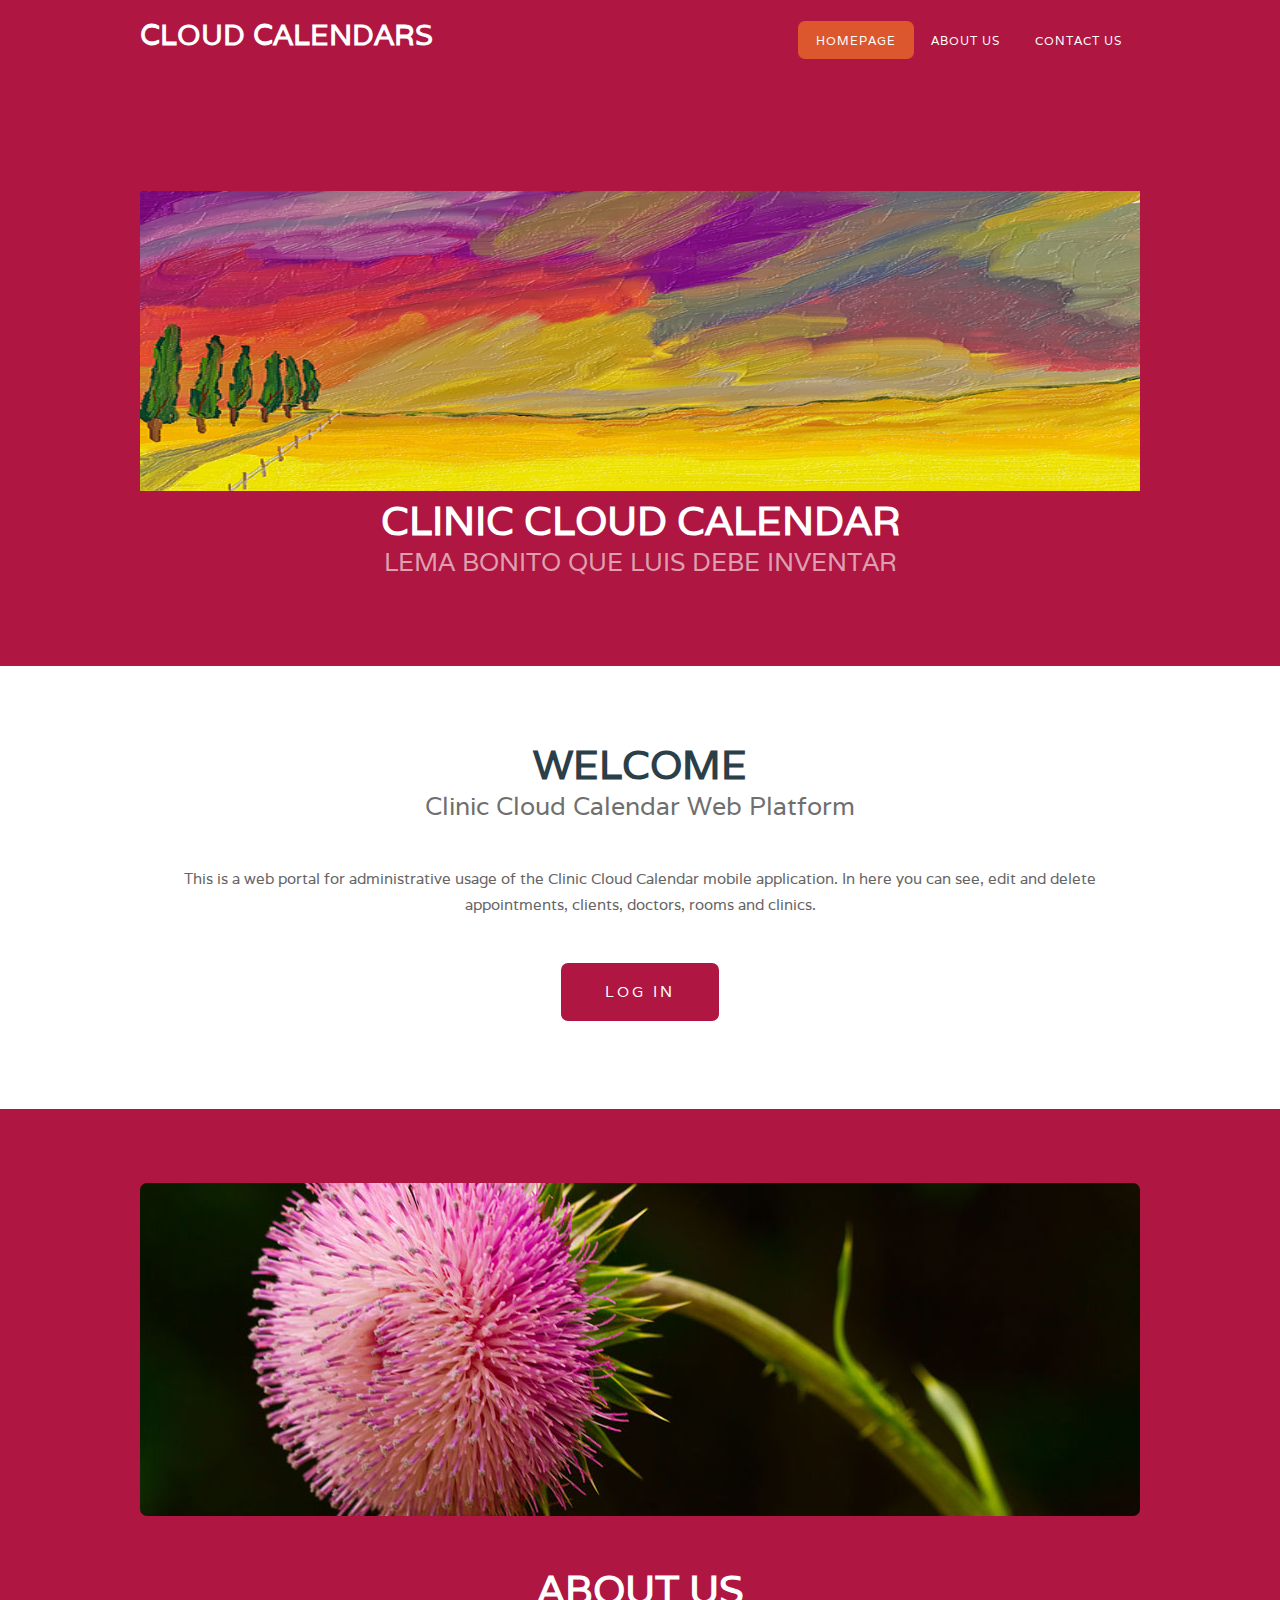
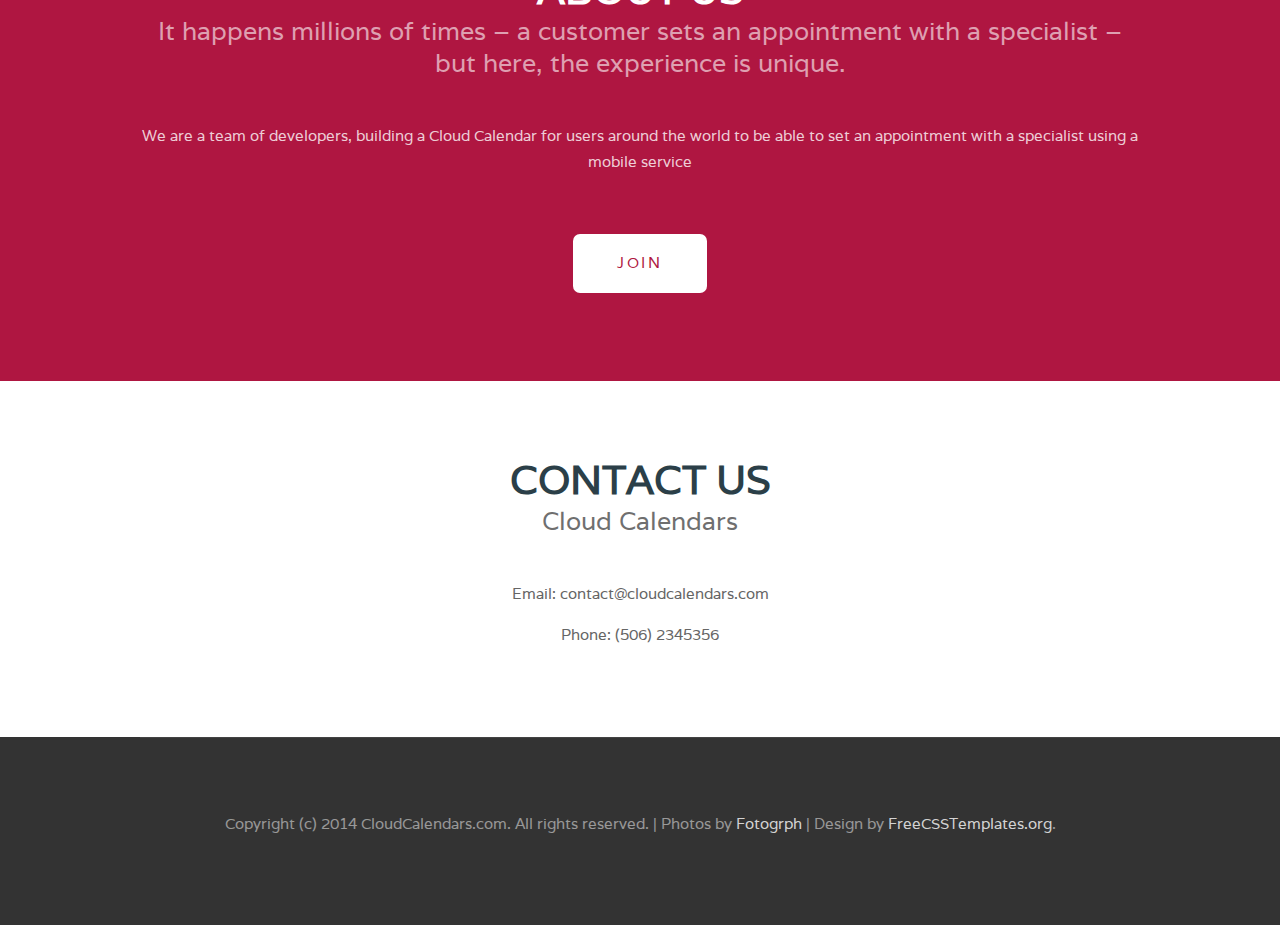
==== PagsWeb/AppCitas/index.html @ 5b523caa "web con login" ====
<!DOCTYPE html PUBLIC "-//W3C//DTD XHTML 1.0 Strict//EN" "http://www.w3.org/TR/xhtml1/DTD/xhtml1-strict.dtd">
<!--
Design by Free CSS Templates
http://www.freecsstemplates.org
Released for free under a Creative Commons Attribution 2.5 License

Name       : BarbedFlower 
Description: A two-column, fixed-width design with dark color scheme.
Version    : 1.0
Released   : 20140322

-->
<html xmlns="http://www.w3.org/1999/xhtml">
<head>
<meta http-equiv="Content-Type" content="text/html; charset=utf-8" />
<title>Cloud Calendars</title>
<meta name="keywords" content="" />
<meta name="description" content="" />
<link href="http://fonts.googleapis.com/css?family=Varela" rel="stylesheet" />
<link href="Style/default.css" rel="stylesheet" type="text/css" media="all" />
<link href="Style/fonts.css" rel="stylesheet" type="text/css" media="all" />

<!--[if IE 6]><link href="default_ie6.css" rel="stylesheet" type="text/css" /><![endif]-->

</head>
<body>
<div id="wrapper">
	<div id="header-wrapper">
	<div id="header" class="container">
		<div id="logo">
			<h1><a href="#">Cloud Calendars</a></h1>
		</div>
		<div id="menu">
			<ul>
				<li class="active"><a href="#" accesskey="1" title="">Homepage</a></li>
				<li><a href="#AU" accesskey="3" title="">About Us</a></li>
				<li><a href="#CU" accesskey="5" title="">Contact Us</a></li>
			</ul>
		</div>
	</div>
	</div>
	<div id="banner">
		<div class="container">                    
        <img src="Style/images/landscape.png" alt="" width="1000" height="300" />
			<div class="title">
				<h2>Clinic Cloud Calendar</h2>
				<span class="byline">Lema bonito que luis debe inventar</span> </div>
			
		</div>
	</div>
<div id="page" class="container">
    
<div class="title">
	    <h2>Welcome</h2>
	  <span class="byline">Clinic Cloud Calendar Web Platform</span> </div>
		<p> This is a web portal for administrative usage of the Clinic Cloud Calendar mobile application. In here you can see, edit and delete appointments, clients, doctors, rooms and clinics.</p>
		<ul class="actions">
			<li><a href="Login/login.php" class="button">Log In</a></li>
		</ul>
  </div>

  <div id="featured">
		<div id=AU class="container">
        <img src="Style/images/banner.jpg" alt="" width="1000" height="333" />
			<div class="title">
				<h2>About Us</h2>
				<span class="byline">It happens millions of times – a customer sets an appointment with a specialist – but here, the experience is unique.</span> </div>
			<p>We are a team of developers, building a <strong>Cloud Calendar</strong> for users around the world to be able to set an appointment with a specialist using a mobile service</p>
		</div>
		<ul class="actions">
			<li><a href="#" class="button">Join</a></li>
		</ul>
	</div>
    <div id="page">
		<div id =CU class="container">       
			<div class="title">
				<h2>Contact Us</h2>
				<span class="byline">Cloud Calendars</span> </div>
			<p><strong>Email</strong>: contact@cloudcalendars.com</p>
                        <p><strong>Phone</strong>: (506) 2345356</p>
		</div>
		
	</div>
        
</div>
<div id="copyright" class="container">
	<p>Copyright (c) 2014 CloudCalendars.com. All rights reserved. | Photos by <a href="http://fotogrph.com/">Fotogrph</a> | Design by <a href="http://www.freecsstemplates.org/" rel="nofollow">FreeCSSTemplates.org</a>.</p>
</div>
</body>
</html>
---- PagsWeb/AppCitas/Style/default.css ----
html, body
	{
		height: 100%;
	}
	
	body
	{
		margin: 0px;
		padding: 0px;
		background: #333333;
		font-family: 'Varela', sans-serif;
		font-size: 11pt;
		font-weight: 300;
		color: #656565;
	}
	
	
	h1, h2, h3
	{
		margin: 0;
		padding: 0;
		font-weight: 700;
		color: #2B3F48;
	}
	
	p, ol, ul
	{
		margin-top: 0;
	}
	
	ol, ul
	{
		padding: 0;
		list-style: none;
	}
	
	ul.actions
	{
		text-align: center;
	}
		
		ul.actions li
		{
		}
	
	p
	{
		line-height: 180%;
	}
	
	strong
	{
	}
	
	a
	{
		color: #0000FF;
	}
	
	a:hover
	{
		text-decoration: none;
	}
	
	.container
	{
		overflow: hidden;
		margin: 0em auto;
		width: 1000px;
	}
	
/*********************************************************************************/
/* Image Style                                                                   */
/*********************************************************************************/

	.image
	{
		display: inline-block;
	}
	
	.image img
	{
		display: block;
		width: 100%;
	}
	
	.image-full
	{
		display: block;
		width: 100%;
		margin: 0 0 2em 0;
	}
	
	.image-left
	{
		float: left;
		margin: 0 2em 2em 0;
	}
	
	.image-centered
	{
		display: block;
		margin: 0 0 2em 0;
	}
	
	.image-centered img
	{
		margin: 0 auto;
		width: auto;
	}

/*********************************************************************************/
/* List Styles                                                                   */
/*********************************************************************************/

	ul.staff
	{
		margin-bottom: 3em;
	}

	ul.staff li
	{
		display: inline-block;
	}
	
	ul.staff li img
	{
		width: 80%;
		border-radius: 50%;
	}


/*********************************************************************************/
/* Social Icon Styles                                                            */
/*********************************************************************************/

	ul.contact
	{
		margin: 0;
		padding: 2em 0em 0em 0em;
		list-style: none;
	}
	
	ul.contact li
	{
		display: inline-block;
		padding: 0em 0.30em;
		font-size: 1em;
	}
	
	ul.contact li span
	{
		display: none;
		margin: 0;
		padding: 0;
	}
	
	ul.contact li a
	{
		color: #FFF;
	}
	
	ul.contact li a:before
	{
		display: inline-block;
		background: #3f3f3f;
		width: 40px;
		height: 40px;
		line-height: 40px;
		border-radius: 20px;
		text-align: center;
		color: #FFFFFF;
	}
	
	ul.contact li a.icon-twitter:before { background: #2DAAE4; }
	ul.contact li a.icon-facebook:before { background: #39599F; }
	ul.contact li a.icon-dribbble:before { background: #C4376B;	}
	ul.contact li a.icon-tumblr:before { background: #31516A; }
	ul.contact li a.icon-rss:before { background: #F2600B; }

/*********************************************************************************/
/* Button Style                                                                  */
/*********************************************************************************/

	.button
	{
		display: inline-block;
		padding: 0em 3em;
		background: #af1641;
		border-radius: 7px;
		letter-spacing: 0.20em;
		line-height: 4em;
		text-decoration: none;
		text-transform: uppercase;
		font-weight: 400;
		font-size: 1em;
		color: #FFF;
	}
	
	.button:before
	{
		display: inline-block;
		background: #FFC31F;
		margin-right: 1em;
		width: 40px;
		height: 40px;
		line-height: 40px;
		border-radius: 20px;
		text-align: center;
		color: #272925;
	}
	
/*********************************************************************************/
/* Heading Titles                                                                */
/*********************************************************************************/

	.title
	{
		margin-bottom: 3em;
	}
	
	.title h2
	{
		text-transform: uppercase;
		font-size: 2.7em;
	}
	
	.title .byline
	{
		font-size: 1.7em;
		color: #6F6F6F;
	}
		
/*********************************************************************************/
/* 4-column                                                                      */
/*********************************************************************************/

	.box1,
	.box2,
	.box3,
	.box4
	{
		width: 235px;
	}
	
	.box1,
	.box2,
	.box3,
	{
		float: left;
		margin-right: 20px;
	}
	
	.box4
	{
		float: right;
	}
	
/*********************************************************************************/
/* 3-column                                                                      */
/*********************************************************************************/

	.boxA,
	.boxB,
	.boxC
	{
		width: 320px;
	}

	.boxA,
	.boxB
	{
		float: left;
		margin-right: 20px;
	}
	
	.boxC
	{
		float: right;
	}

/*********************************************************************************/
/* 2-column                                                                      */
/*********************************************************************************/

	.tbox1,
	.tbox2
	{
		width: 450px;
	}
	
	.tbox1
	{
		float: left;
	}

	.tbox2
	{
		float: right;
	}
	
	#wrapper
	{
		background: #FFF;
	}

/*********************************************************************************/
/* Header                                                                        */
/*********************************************************************************/

	#header-wrapper
	{
		background: #af1641;
	}

	#header
	{
		position: relative;
		padding: 3em 0em;
	}

/*********************************************************************************/
/* Logo                                                                          */
/*********************************************************************************/

	#logo
	{
		position: absolute;
		top: 1em;
		left: 0;
	}
	
	#logo h1
	{
		color: #FFF;
	}
	
	#logo a
	{
		text-decoration: none;
		text-transform: uppercase;
		color: #FFF;
	}

/*********************************************************************************/
/* Menu                                                                          */
/*********************************************************************************/

	#menu
	{
		position: absolute;
		top: 2em;
		right: 0;
	}
	
	#menu ul
	{
		display: inline-block;
	}
	
	#menu li
	{
		display: block;
		float: left;
		text-align: center;
	}
	
	#menu li a, #menu li span
	{
		padding: 1em 1.5em;
		letter-spacing: 1px;
		text-decoration: none;
		text-transform: uppercase;
		font-size: 0.8em;
		color: #FFF;
	}
	
	#menu li:hover a, #menu li.active a, #menu li.active span
	{
		background: #dc572e;
		border-radius: 7px;
		color: #FFF;
	}
	
	#menu .current_page_item a
	{
		background: #af1641;
		color: #FFF;
	}
	
	#menu .icon
	{
	}

/*********************************************************************************/
/* Banner                                                                        */
/*********************************************************************************/

	#banner
	{
		overflow: hidden;
		padding: 7em 0em 5em 0em;
		background: #af1641;
		background-size: cover;
		text-align: center;
		color: rgba(255,255,255,.8);
	}

	#banner .title
	{
		margin-bottom: 1em;
		text-transform: uppercase !important;
	}

	#banner .title h2
	{
		color: #FFF;
	}

	#banner .title .byline
	{
		color: rgba(255,255,255,.6);
	}
	
	#banner .button
	{
		margin-top: 3em;
		background: #dc572e !important;
	}

/*********************************************************************************/
/* Page                                                                          */
/*********************************************************************************/

	#page
	{
		padding: 5em 0em;
		text-align: center;
	}
	
	#page .button
	{
		margin-top: 2em;
		display: inline-block;
		text-align: center;
	}

/*********************************************************************************/
/* Content                                                                       */
/*********************************************************************************/

	#content
	{
	}

/*********************************************************************************/
/* Sidebar                                                                       */
/*********************************************************************************/

	#sidebar
	{
	}

/*********************************************************************************/
/* Footer                                                                        */
/*********************************************************************************/

	#footer
	{
	}

/*********************************************************************************/
/* Copyright                                                                     */
/*********************************************************************************/

	#copyright
	{
		overflow: hidden;
		padding: 5em 0em;
		border-top: 1px solid rgba(255,255,255,0.08);
	}
	
	#copyright p
	{
		text-align: center;
		font-size: 1em;
		color: rgba(255,255,255,0.5);
	}
	
	#copyright a
	{
		text-decoration: none;
		color: rgba(255,255,255,0.8);
	}

/*********************************************************************************/
/* Featured                                                                      */
/*********************************************************************************/

	#featured
	{
		overflow: hidden;
		padding: 5em 0em;
		background: #af1641;
		color: rgba(255,255,255,.8);
		text-align: center;
	}

	#featured a
	{
		color: rgba(255,255,255,1);
	}
	
	#featured .button
	{
		background: #FFF;
		margin-top: 3em;
		font-size: 1em;
		color: #af1641;
	}

	#featured img
	{
		margin-bottom: 3em;
		border-radius: 7px;
	}

	#featured .title h2
	{
		color: #FFF;
	}

	#featured .title .byline
	{
		color: rgba(255,255,255,.6);
	}

/*********************************************************************************/
/* Featured                                                                      */
/*********************************************************************************/

.box
{
	padding: 3em 2em 2em 2em;
	border: 1px solid rgba(0,0,0,0.1);
	border-radius: 2px;
		text-align: center;
}


	#extra
	{
		overflow: hidden;
		padding: 3em 0em;
	}
	
	#extra .title
	{
		text-align: left;
	}
	
	#extra .button
	{
		margin-top: 1em;
	}
	
	#extra .fa
	{
		display: block;
		margin-bottom: 0.5em;
		text-align: center;
		font-size: 3em;
	}
---- PagsWeb/AppCitas/Style/fonts.css ----
@charset 'UTF-8';

@font-face{font-family:'FontAwesome';src:url('font/fontawesome-webfont.eot?v=4.0.1');src:url('font/fontawesome-webfont.eot?#iefix&v=4.0.1') format('embedded-opentype'),url('font/fontawesome-webfont.woff?v=4.0.1') format('woff'),url('font/fontawesome-webfont.ttf?v=4.0.1') format('truetype'),url('font/fontawesome-webfont.svg?v=4.0.1#fontawesomeregular') format('svg');font-weight:normal;font-style:normal}

/*********************************************************************************/
/* Icons                                                                         */
/* Powered by Font Awesome by Dave Gandy | http://fontawesome.io                 */
/* Licensed under the SIL OFL 1.1 (font), MIT (CSS)                              */
/*********************************************************************************/

	.fa
	{
		text-decoration: none;
	}

		.fa:before
		{
			display:inline-block;
			font-family: FontAwesome;
			font-size: 1.25em;
			text-decoration: none;
			font-style: normal;
			font-weight: normal;
			line-height: 1;
			-webkit-font-smoothing:antialiased;
			-moz-osx-font-smoothing:grayscale;
		}

		.fa-lg{font-size:1.3333333333333333em;line-height:.75em;vertical-align:-15%}
		.fa-2x{font-size:2em}
		.fa-3x{font-size:3em}
		.fa-4x{font-size:4em}
		.fa-5x{font-size:5em}
		.fa-fw{width:1.2857142857142858em;text-align:center}
		.fa-ul{padding-left:0;margin-left:2.142857142857143em;list-style-type:none}.fa-ul>li{position:relative}
		.fa-li{position:absolute;left:-2.142857142857143em;width:2.142857142857143em;top:.14285714285714285em;text-align:center}.fa-li.fa-lg{left:-1.8571428571428572em}
		.fa-border{padding:.2em .25em .15em;border:solid .08em #eee;border-radius:.1em}
		.pull-right{float:right}
		.pull-left{float:left}
		.fa.pull-left{margin-right:.3em}
		.fa.pull-right{margin-left:.3em}
		.fa-spin{-webkit-animation:spin 2s infinite linear;-moz-animation:spin 2s infinite linear;-o-animation:spin 2s infinite linear;animation:spin 2s infinite linear}
		@-moz-keyframes spin{0%{-moz-transform:rotate(0deg)} 100%{-moz-transform:rotate(359deg)}}@-webkit-keyframes spin{0%{-webkit-transform:rotate(0deg)} 100%{-webkit-transform:rotate(359deg)}}@-o-keyframes spin{0%{-o-transform:rotate(0deg)} 100%{-o-transform:rotate(359deg)}}@-ms-keyframes spin{0%{-ms-transform:rotate(0deg)} 100%{-ms-transform:rotate(359deg)}}@keyframes spin{0%{transform:rotate(0deg)} 100%{transform:rotate(359deg)}}.fa-rotate-90{filter:progid:DXImageTransform.Microsoft.BasicImage(rotation=1);-webkit-transform:rotate(90deg);-moz-transform:rotate(90deg);-ms-transform:rotate(90deg);-o-transform:rotate(90deg);transform:rotate(90deg)}
		.fa-rotate-180{filter:progid:DXImageTransform.Microsoft.BasicImage(rotation=2);-webkit-transform:rotate(180deg);-moz-transform:rotate(180deg);-ms-transform:rotate(180deg);-o-transform:rotate(180deg);transform:rotate(180deg)}
		.fa-rotate-270{filter:progid:DXImageTransform.Microsoft.BasicImage(rotation=3);-webkit-transform:rotate(270deg);-moz-transform:rotate(270deg);-ms-transform:rotate(270deg);-o-transform:rotate(270deg);transform:rotate(270deg)}
		.fa-flip-horizontal{filter:progid:DXImageTransform.Microsoft.BasicImage(rotation=0, mirror=1);-webkit-transform:scale(-1, 1);-moz-transform:scale(-1, 1);-ms-transform:scale(-1, 1);-o-transform:scale(-1, 1);transform:scale(-1, 1)}
		.fa-flip-vertical{filter:progid:DXImageTransform.Microsoft.BasicImage(rotation=2, mirror=1);-webkit-transform:scale(1, -1);-moz-transform:scale(1, -1);-ms-transform:scale(1, -1);-o-transform:scale(1, -1);transform:scale(1, -1)}
		.fa-stack{position:relative;display:inline-block;width:2em;height:2em;line-height:2em;vertical-align:middle}
		.fa-stack-1x,.fa-stack-2x{position:absolute;left:0;width:100%;text-align:center}
		.fa-stack-1x{line-height:inherit}
		.fa-stack-2x{font-size:2em}
		.fa-inverse{color:#fff}
		.fa-glass:before{content:"\f000"}
		.fa-music:before{content:"\f001"}
		.fa-search:before{content:"\f002"}
		.fa-envelope-o:before{content:"\f003"}
		.fa-heart:before{content:"\f004"}
		.fa-star:before{content:"\f005"}
		.fa-star-o:before{content:"\f006"}
		.fa-user:before{content:"\f007"}
		.fa-film:before{content:"\f008"}
		.fa-th-large:before{content:"\f009"}
		.fa-th:before{content:"\f00a"}
		.fa-th-list:before{content:"\f00b"}
		.fa-check:before{content:"\f00c"}
		.fa-times:before{content:"\f00d"}
		.fa-search-plus:before{content:"\f00e"}
		.fa-search-minus:before{content:"\f010"}
		.fa-power-off:before{content:"\f011"}
		.fa-signal:before{content:"\f012"}
		.fa-gear:before,.fa-cog:before{content:"\f013"}
		.fa-trash-o:before{content:"\f014"}
		.fa-home:before{content:"\f015"}
		.fa-file-o:before{content:"\f016"}
		.fa-clock-o:before{content:"\f017"}
		.fa-road:before{content:"\f018"}
		.fa-download:before{content:"\f019"}
		.fa-arrow-circle-o-down:before{content:"\f01a"}
		.fa-arrow-circle-o-up:before{content:"\f01b"}
		.fa-inbox:before{content:"\f01c"}
		.fa-play-circle-o:before{content:"\f01d"}
		.fa-rotate-right:before,.fa-repeat:before{content:"\f01e"}
		.fa-refresh:before{content:"\f021"}
		.fa-list-alt:before{content:"\f022"}
		.fa-lock:before{content:"\f023"}
		.fa-flag:before{content:"\f024"}
		.fa-headphones:before{content:"\f025"}
		.fa-volume-off:before{content:"\f026"}
		.fa-volume-down:before{content:"\f027"}
		.fa-volume-up:before{content:"\f028"}
		.fa-qrcode:before{content:"\f029"}
		.fa-barcode:before{content:"\f02a"}
		.fa-tag:before{content:"\f02b"}
		.fa-tags:before{content:"\f02c"}
		.fa-book:before{content:"\f02d"}
		.fa-bookmark:before{content:"\f02e"}
		.fa-print:before{content:"\f02f"}
		.fa-camera:before{content:"\f030"}
		.fa-font:before{content:"\f031"}
		.fa-bold:before{content:"\f032"}
		.fa-italic:before{content:"\f033"}
		.fa-text-height:before{content:"\f034"}
		.fa-text-width:before{content:"\f035"}
		.fa-align-left:before{content:"\f036"}
		.fa-align-center:before{content:"\f037"}
		.fa-align-right:before{content:"\f038"}
		.fa-align-justify:before{content:"\f039"}
		.fa-list:before{content:"\f03a"}
		.fa-dedent:before,.fa-outdent:before{content:"\f03b"}
		.fa-indent:before{content:"\f03c"}
		.fa-video-camera:before{content:"\f03d"}
		.fa-picture-o:before{content:"\f03e"}
		.fa-pencil:before{content:"\f040"}
		.fa-map-marker:before{content:"\f041"}
		.fa-adjust:before{content:"\f042"}
		.fa-tint:before{content:"\f043"}
		.fa-edit:before,.fa-pencil-square-o:before{content:"\f044"}
		.fa-share-square-o:before{content:"\f045"}
		.fa-check-square-o:before{content:"\f046"}
		.fa-move:before{content:"\f047"}
		.fa-step-backward:before{content:"\f048"}
		.fa-fast-backward:before{content:"\f049"}
		.fa-backward:before{content:"\f04a"}
		.fa-play:before{content:"\f04b"}
		.fa-pause:before{content:"\f04c"}
		.fa-stop:before{content:"\f04d"}
		.fa-forward:before{content:"\f04e"}
		.fa-fast-forward:before{content:"\f050"}
		.fa-step-forward:before{content:"\f051"}
		.fa-eject:before{content:"\f052"}
		.fa-chevron-left:before{content:"\f053"}
		.fa-chevron-right:before{content:"\f054"}
		.fa-plus-circle:before{content:"\f055"}
		.fa-minus-circle:before{content:"\f056"}
		.fa-times-circle:before{content:"\f057"}
		.fa-check-circle:before{content:"\f058"}
		.fa-question-circle:before{content:"\f059"}
		.fa-info-circle:before{content:"\f05a"}
		.fa-crosshairs:before{content:"\f05b"}
		.fa-times-circle-o:before{content:"\f05c"}
		.fa-check-circle-o:before{content:"\f05d"}
		.fa-ban:before{content:"\f05e"}
		.fa-arrow-left:before{content:"\f060"}
		.fa-arrow-right:before{content:"\f061"}
		.fa-arrow-up:before{content:"\f062"}
		.fa-arrow-down:before{content:"\f063"}
		.fa-mail-forward:before,.fa-share:before{content:"\f064"}
		.fa-resize-full:before{content:"\f065"}
		.fa-resize-small:before{content:"\f066"}
		.fa-plus:before{content:"\f067"}
		.fa-minus:before{content:"\f068"}
		.fa-asterisk:before{content:"\f069"}
		.fa-exclamation-circle:before{content:"\f06a"}
		.fa-gift:before{content:"\f06b"}
		.fa-leaf:before{content:"\f06c"}
		.fa-fire:before{content:"\f06d"}
		.fa-eye:before{content:"\f06e"}
		.fa-eye-slash:before{content:"\f070"}
		.fa-warning:before,.fa-exclamation-triangle:before{content:"\f071"}
		.fa-plane:before{content:"\f072"}
		.fa-calendar:before{content:"\f073"}
		.fa-random:before{content:"\f074"}
		.fa-comment:before{content:"\f075"}
		.fa-magnet:before{content:"\f076"}
		.fa-chevron-up:before{content:"\f077"}
		.fa-chevron-down:before{content:"\f078"}
		.fa-retweet:before{content:"\f079"}
		.fa-shopping-cart:before{content:"\f07a"}
		.fa-folder:before{content:"\f07b"}
		.fa-folder-open:before{content:"\f07c"}
		.fa-resize-vertical:before{content:"\f07d"}
		.fa-resize-horizontal:before{content:"\f07e"}
		.fa-bar-chart-o:before{content:"\f080"}
		.fa-twitter-square:before{content:"\f081"}
		.fa-facebook-square:before{content:"\f082"}
		.fa-camera-retro:before{content:"\f083"}
		.fa-key:before{content:"\f084"}
		.fa-gears:before,.fa-cogs:before{content:"\f085"}
		.fa-comments:before{content:"\f086"}
		.fa-thumbs-o-up:before{content:"\f087"}
		.fa-thumbs-o-down:before{content:"\f088"}
		.fa-star-half:before{content:"\f089"}
		.fa-heart-o:before{content:"\f08a"}
		.fa-sign-out:before{content:"\f08b"}
		.fa-linkedin-square:before{content:"\f08c"}
		.fa-thumb-tack:before{content:"\f08d"}
		.fa-external-link:before{content:"\f08e"}
		.fa-sign-in:before{content:"\f090"}
		.fa-trophy:before{content:"\f091"}
		.fa-github-square:before{content:"\f092"}
		.fa-upload:before{content:"\f093"}
		.fa-lemon-o:before{content:"\f094"}
		.fa-phone:before{content:"\f095"}
		.fa-square-o:before{content:"\f096"}
		.fa-bookmark-o:before{content:"\f097"}
		.fa-phone-square:before{content:"\f098"}
		.fa-twitter:before{content:"\f099"}
		.fa-facebook:before{content:"\f09a"}
		.fa-github:before{content:"\f09b"}
		.fa-unlock:before{content:"\f09c"}
		.fa-credit-card:before{content:"\f09d"}
		.fa-rss:before{content:"\f09e"}
		.fa-hdd-o:before{content:"\f0a0"}
		.fa-bullhorn:before{content:"\f0a1"}
		.fa-bell:before{content:"\f0f3"}
		.fa-certificate:before{content:"\f0a3"}
		.fa-hand-o-right:before{content:"\f0a4"}
		.fa-hand-o-left:before{content:"\f0a5"}
		.fa-hand-o-up:before{content:"\f0a6"}
		.fa-hand-o-down:before{content:"\f0a7"}
		.fa-arrow-circle-left:before{content:"\f0a8"}
		.fa-arrow-circle-right:before{content:"\f0a9"}
		.fa-arrow-circle-up:before{content:"\f0aa"}
		.fa-arrow-circle-down:before{content:"\f0ab"}
		.fa-globe:before{content:"\f0ac"}
		.fa-wrench:before{content:"\f0ad"}
		.fa-tasks:before{content:"\f0ae"}
		.fa-filter:before{content:"\f0b0"}
		.fa-briefcase:before{content:"\f0b1"}
		.fa-fullscreen:before{content:"\f0b2"}
		.fa-group:before{content:"\f0c0"}
		.fa-chain:before,.fa-link:before{content:"\f0c1"}
		.fa-cloud:before{content:"\f0c2"}
		.fa-flask:before{content:"\f0c3"}
		.fa-cut:before,.fa-scissors:before{content:"\f0c4"}
		.fa-copy:before,.fa-files-o:before{content:"\f0c5"}
		.fa-paperclip:before{content:"\f0c6"}
		.fa-save:before,.fa-floppy-o:before{content:"\f0c7"}
		.fa-square:before{content:"\f0c8"}
		.fa-reorder:before{content:"\f0c9"}
		.fa-list-ul:before{content:"\f0ca"}
		.fa-list-ol:before{content:"\f0cb"}
		.fa-strikethrough:before{content:"\f0cc"}
		.fa-underline:before{content:"\f0cd"}
		.fa-table:before{content:"\f0ce"}
		.fa-magic:before{content:"\f0d0"}
		.fa-truck:before{content:"\f0d1"}
		.fa-pinterest:before{content:"\f0d2"}
		.fa-pinterest-square:before{content:"\f0d3"}
		.fa-google-plus-square:before{content:"\f0d4"}
		.fa-google-plus:before{content:"\f0d5"}
		.fa-money:before{content:"\f0d6"}
		.fa-caret-down:before{content:"\f0d7"}
		.fa-caret-up:before{content:"\f0d8"}
		.fa-caret-left:before{content:"\f0d9"}
		.fa-caret-right:before{content:"\f0da"}
		.fa-columns:before{content:"\f0db"}
		.fa-unsorted:before,.fa-sort:before{content:"\f0dc"}
		.fa-sort-down:before,.fa-sort-asc:before{content:"\f0dd"}
		.fa-sort-up:before,.fa-sort-desc:before{content:"\f0de"}
		.fa-envelope:before{content:"\f0e0"}
		.fa-linkedin:before{content:"\f0e1"}
		.fa-rotate-left:before,.fa-undo:before{content:"\f0e2"}
		.fa-legal:before,.fa-gavel:before{content:"\f0e3"}
		.fa-dashboard:before,.fa-tachometer:before{content:"\f0e4"}
		.fa-comment-o:before{content:"\f0e5"}
		.fa-comments-o:before{content:"\f0e6"}
		.fa-flash:before,.fa-bolt:before{content:"\f0e7"}
		.fa-sitemap:before{content:"\f0e8"}
		.fa-umbrella:before{content:"\f0e9"}
		.fa-paste:before,.fa-clipboard:before{content:"\f0ea"}
		.fa-lightbulb-o:before{content:"\f0eb"}
		.fa-exchange:before{content:"\f0ec"}
		.fa-cloud-download:before{content:"\f0ed"}
		.fa-cloud-upload:before{content:"\f0ee"}
		.fa-user-md:before{content:"\f0f0"}
		.fa-stethoscope:before{content:"\f0f1"}
		.fa-suitcase:before{content:"\f0f2"}
		.fa-bell-o:before{content:"\f0a2"}
		.fa-coffee:before{content:"\f0f4"}
		.fa-cutlery:before{content:"\f0f5"}
		.fa-file-text-o:before{content:"\f0f6"}
		.fa-building:before{content:"\f0f7"}
		.fa-hospital:before{content:"\f0f8"}
		.fa-ambulance:before{content:"\f0f9"}
		.fa-medkit:before{content:"\f0fa"}
		.fa-fighter-jet:before{content:"\f0fb"}
		.fa-beer:before{content:"\f0fc"}
		.fa-h-square:before{content:"\f0fd"}
		.fa-plus-square:before{content:"\f0fe"}
		.fa-angle-double-left:before{content:"\f100"}
		.fa-angle-double-right:before{content:"\f101"}
		.fa-angle-double-up:before{content:"\f102"}
		.fa-angle-double-down:before{content:"\f103"}
		.fa-angle-left:before{content:"\f104"}
		.fa-angle-right:before{content:"\f105"}
		.fa-angle-up:before{content:"\f106"}
		.fa-angle-down:before{content:"\f107"}
		.fa-desktop:before{content:"\f108"}
		.fa-laptop:before{content:"\f109"}
		.fa-tablet:before{content:"\f10a"}
		.fa-mobile-phone:before,.fa-mobile:before{content:"\f10b"}
		.fa-circle-o:before{content:"\f10c"}
		.fa-quote-left:before{content:"\f10d"}
		.fa-quote-right:before{content:"\f10e"}
		.fa-spinner:before{content:"\f110"}
		.fa-circle:before{content:"\f111"}
		.fa-mail-reply:before,.fa-reply:before{content:"\f112"}
		.fa-github-alt:before{content:"\f113"}
		.fa-folder-o:before{content:"\f114"}
		.fa-folder-open-o:before{content:"\f115"}
		.fa-expand-o:before{content:"\f116"}
		.fa-collapse-o:before{content:"\f117"}
		.fa-smile-o:before{content:"\f118"}
		.fa-frown-o:before{content:"\f119"}
		.fa-meh-o:before{content:"\f11a"}
		.fa-gamepad:before{content:"\f11b"}
		.fa-keyboard-o:before{content:"\f11c"}
		.fa-flag-o:before{content:"\f11d"}
		.fa-flag-checkered:before{content:"\f11e"}
		.fa-terminal:before{content:"\f120"}
		.fa-code:before{content:"\f121"}
		.fa-reply-all:before{content:"\f122"}
		.fa-mail-reply-all:before{content:"\f122"}
		.fa-star-half-empty:before,.fa-star-half-full:before,.fa-star-half-o:before{content:"\f123"}
		.fa-location-arrow:before{content:"\f124"}
		.fa-crop:before{content:"\f125"}
		.fa-code-fork:before{content:"\f126"}
		.fa-unlink:before,.fa-chain-broken:before{content:"\f127"}
		.fa-question:before{content:"\f128"}
		.fa-info:before{content:"\f129"}
		.fa-exclamation:before{content:"\f12a"}
		.fa-superscript:before{content:"\f12b"}
		.fa-subscript:before{content:"\f12c"}
		.fa-eraser:before{content:"\f12d"}
		.fa-puzzle-piece:before{content:"\f12e"}
		.fa-microphone:before{content:"\f130"}
		.fa-microphone-slash:before{content:"\f131"}
		.fa-shield:before{content:"\f132"}
		.fa-calendar-o:before{content:"\f133"}
		.fa-fire-extinguisher:before{content:"\f134"}
		.fa-rocket:before{content:"\f135"}
		.fa-maxcdn:before{content:"\f136"}
		.fa-chevron-circle-left:before{content:"\f137"}
		.fa-chevron-circle-right:before{content:"\f138"}
		.fa-chevron-circle-up:before{content:"\f139"}
		.fa-chevron-circle-down:before{content:"\f13a"}
		.fa-html5:before{content:"\f13b"}
		.fa-css3:before{content:"\f13c"}
		.fa-anchor:before{content:"\f13d"}
		.fa-unlock-o:before{content:"\f13e"}
		.fa-bullseye:before{content:"\f140"}
		.fa-ellipsis-horizontal:before{content:"\f141"}
		.fa-ellipsis-vertical:before{content:"\f142"}
		.fa-rss-square:before{content:"\f143"}
		.fa-play-circle:before{content:"\f144"}
		.fa-ticket:before{content:"\f145"}
		.fa-minus-square:before{content:"\f146"}
		.fa-minus-square-o:before{content:"\f147"}
		.fa-level-up:before{content:"\f148"}
		.fa-level-down:before{content:"\f149"}
		.fa-check-square:before{content:"\f14a"}
		.fa-pencil-square:before{content:"\f14b"}
		.fa-external-link-square:before{content:"\f14c"}
		.fa-share-square:before{content:"\f14d"}
		.fa-compass:before{content:"\f14e"}
		.fa-toggle-down:before,.fa-caret-square-o-down:before{content:"\f150"}
		.fa-toggle-up:before,.fa-caret-square-o-up:before{content:"\f151"}
		.fa-toggle-right:before,.fa-caret-square-o-right:before{content:"\f152"}
		.fa-euro:before,.fa-eur:before{content:"\f153"}
		.fa-gbp:before{content:"\f154"}
		.fa-dollar:before,.fa-usd:before{content:"\f155"}
		.fa-rupee:before,.fa-inr:before{content:"\f156"}
		.fa-cny:before,.fa-rmb:before,.fa-yen:before,.fa-jpy:before{content:"\f157"}
		.fa-ruble:before,.fa-rouble:before,.fa-rub:before{content:"\f158"}
		.fa-won:before,.fa-krw:before{content:"\f159"}
		.fa-bitcoin:before,.fa-btc:before{content:"\f15a"}
		.fa-file:before{content:"\f15b"}
		.fa-file-text:before{content:"\f15c"}
		.fa-sort-alpha-asc:before{content:"\f15d"}
		.fa-sort-alpha-desc:before{content:"\f15e"}
		.fa-sort-amount-asc:before{content:"\f160"}
		.fa-sort-amount-desc:before{content:"\f161"}
		.fa-sort-numeric-asc:before{content:"\f162"}
		.fa-sort-numeric-desc:before{content:"\f163"}
		.fa-thumbs-up:before{content:"\f164"}
		.fa-thumbs-down:before{content:"\f165"}
		.fa-youtube-square:before{content:"\f166"}
		.fa-youtube:before{content:"\f167"}
		.fa-xing:before{content:"\f168"}
		.fa-xing-square:before{content:"\f169"}
		.fa-youtube-play:before{content:"\f16a"}
		.fa-dropbox:before{content:"\f16b"}
		.fa-stack-overflow:before{content:"\f16c"}
		.fa-instagram:before{content:"\f16d"}
		.fa-flickr:before{content:"\f16e"}
		.fa-adn:before{content:"\f170"}
		.fa-bitbucket:before{content:"\f171"}
		.fa-bitbucket-square:before{content:"\f172"}
		.fa-tumblr:before{content:"\f173"}
		.fa-tumblr-square:before{content:"\f174"}
		.fa-long-arrow-down:before{content:"\f175"}
		.fa-long-arrow-up:before{content:"\f176"}
		.fa-long-arrow-left:before{content:"\f177"}
		.fa-long-arrow-right:before{content:"\f178"}
		.fa-apple:before{content:"\f179"}
		.fa-windows:before{content:"\f17a"}
		.fa-android:before{content:"\f17b"}
		.fa-linux:before{content:"\f17c"}
		.fa-dribbble:before{content:"\f17d"}
		.fa-skype:before{content:"\f17e"}
		.fa-foursquare:before{content:"\f180"}
		.fa-trello:before{content:"\f181"}
		.fa-female:before{content:"\f182"}
		.fa-male:before{content:"\f183"}
		.fa-gittip:before{content:"\f184"}
		.fa-sun-o:before{content:"\f185"}
		.fa-moon-o:before{content:"\f186"}
		.fa-archive:before{content:"\f187"}
		.fa-bug:before{content:"\f188"}
		.fa-vk:before{content:"\f189"}
		.fa-weibo:before{content:"\f18a"}
		.fa-renren:before{content:"\f18b"}
		.fa-pagelines:before{content:"\f18c"}
		.fa-stack-exchange:before{content:"\f18d"}
		.fa-arrow-circle-o-right:before{content:"\f18e"}
		.fa-arrow-circle-o-left:before{content:"\f190"}
		.fa-toggle-left:before,.fa-caret-square-o-left:before{content:"\f191"}
		.fa-dot-circle-o:before{content:"\f192"}
		.fa-wheelchair:before{content:"\f193"}
		.fa-vimeo-square:before{content:"\f194"}
		.fa-turkish-lira:before,.fa-try:before{content:"\f195"}
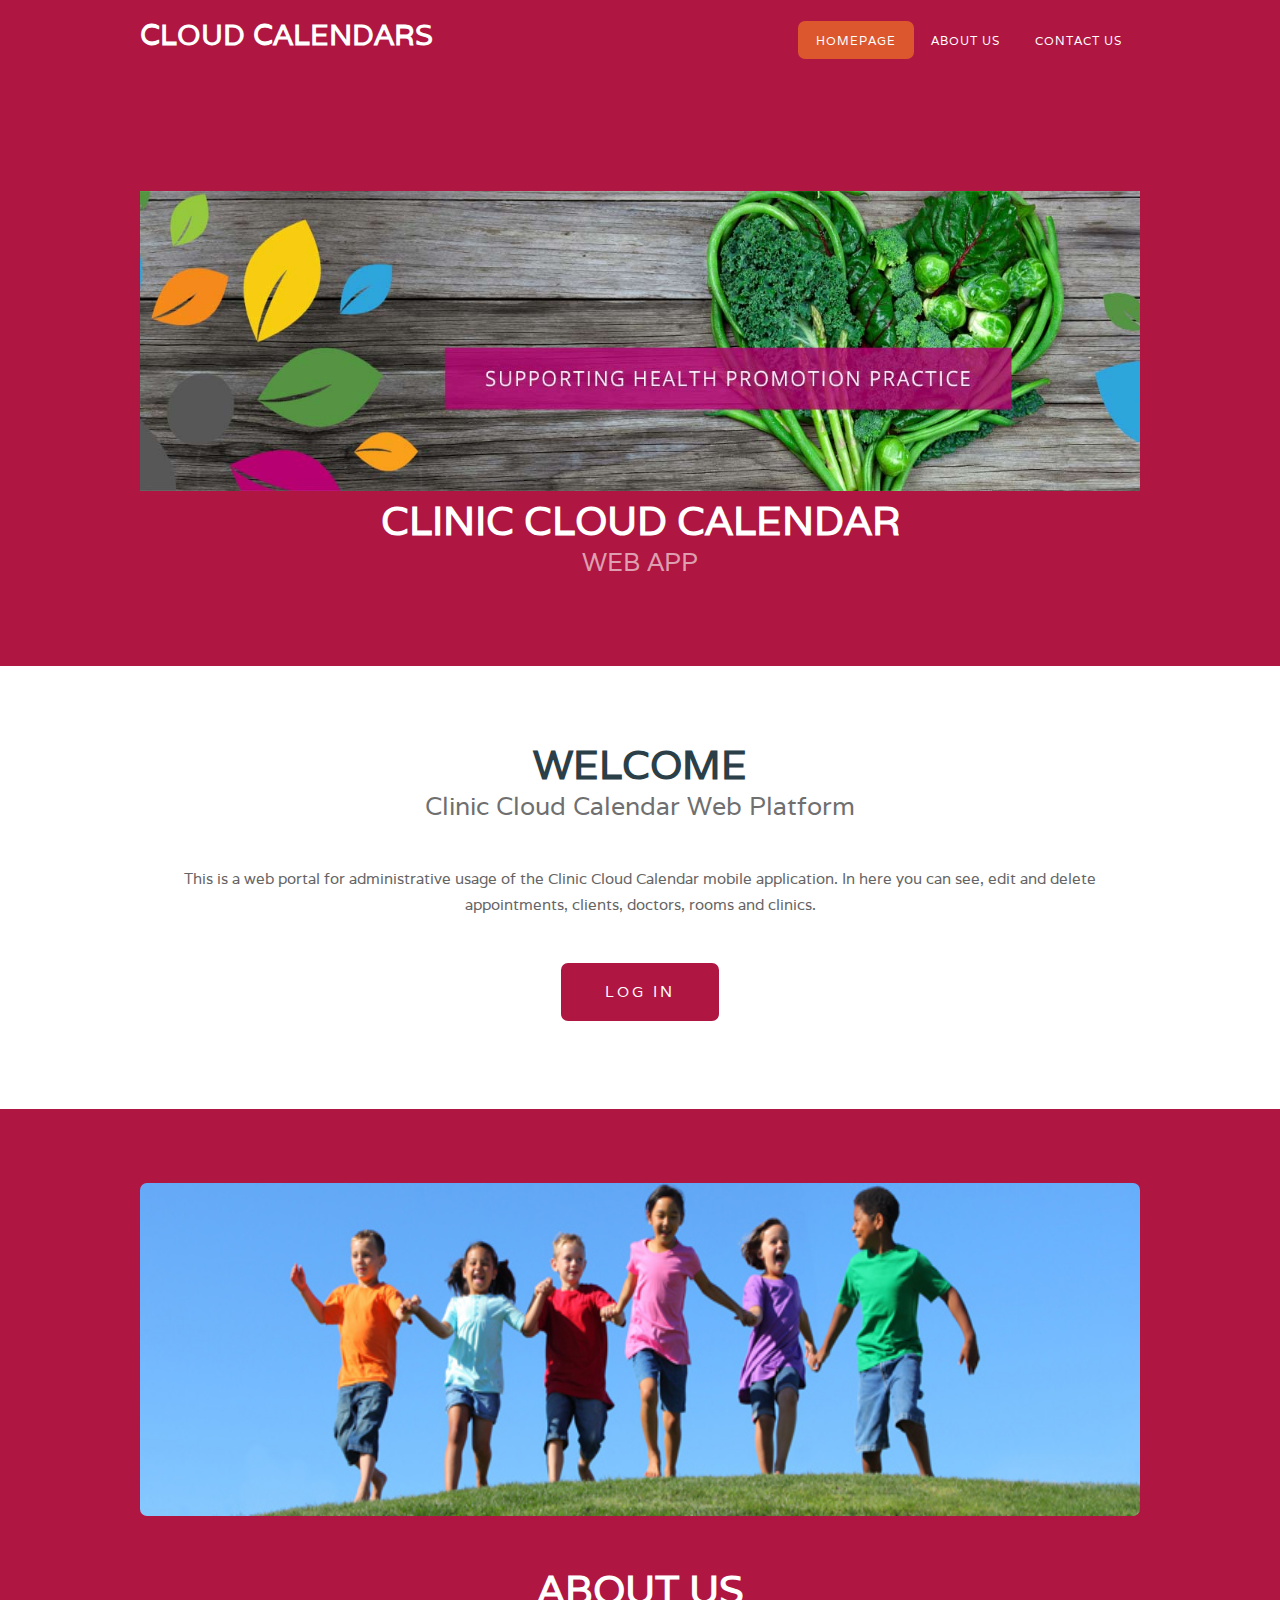
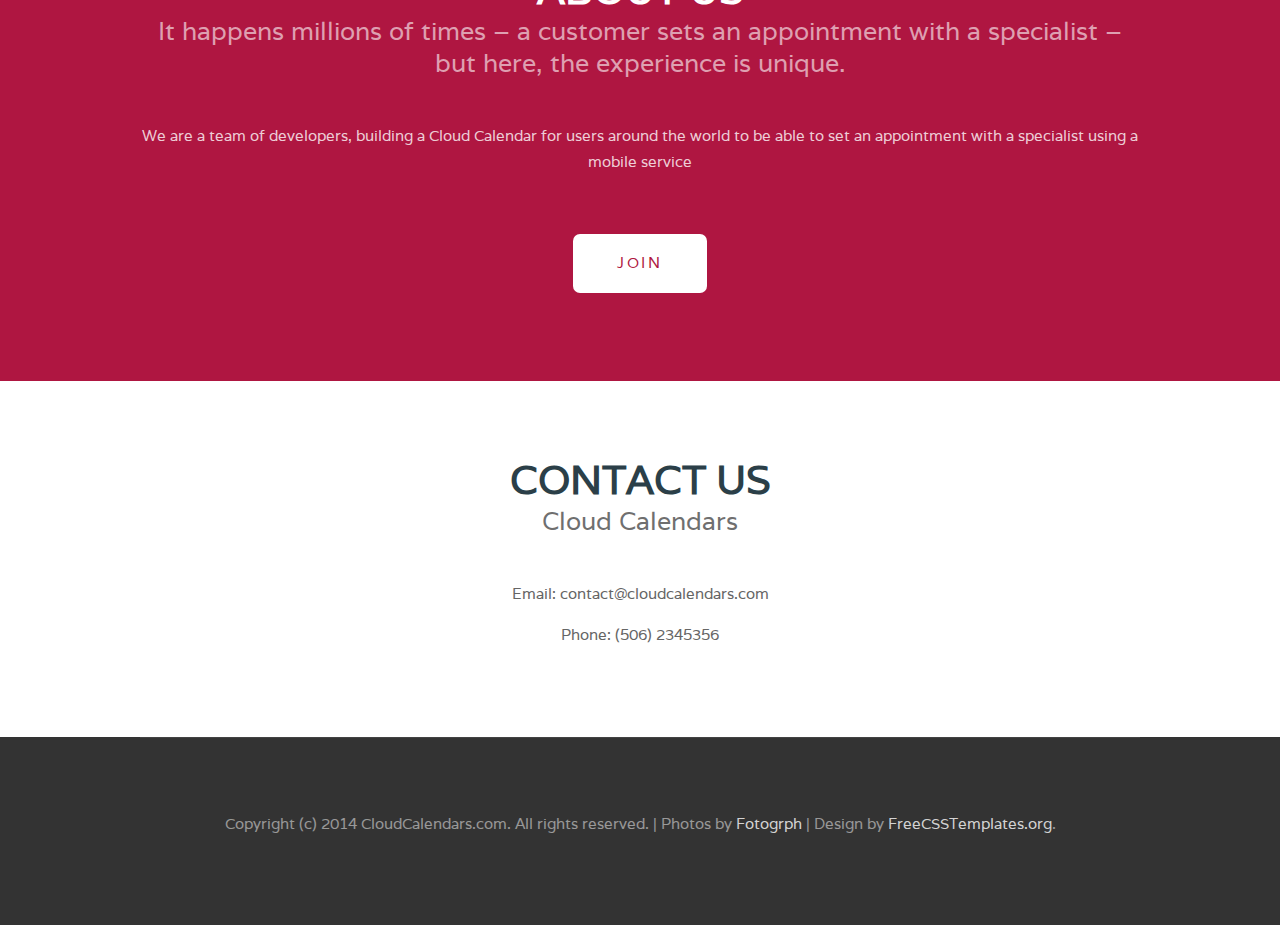
==== commit 130e1916: "con app wen con imagenes" ====
--- a/PagsWeb/AppCitas/index.html
+++ b/PagsWeb/AppCitas/index.html
@@ -41,10 +41,10 @@
 	</div>
 	<div id="banner">
 		<div class="container">                    
-        <img src="Style/images/landscape.png" alt="" width="1000" height="300" />
+        <img src="Style/images/banner_004.jpg" alt="" width="1200" height="300" />
 			<div class="title">
 				<h2>Clinic Cloud Calendar</h2>
-				<span class="byline">Lema bonito que luis debe inventar</span> </div>
+				<span class="byline">Web App</span> </div>
 			
 		</div>
 	</div>
@@ -61,14 +61,14 @@
 
   <div id="featured">
 		<div id=AU class="container">
-        <img src="Style/images/banner.jpg" alt="" width="1000" height="333" />
+        <img src="Style/images/chm_banner.jpg" alt="" width="1000" height="333" />
 			<div class="title">
 				<h2>About Us</h2>
 				<span class="byline">It happens millions of times – a customer sets an appointment with a specialist – but here, the experience is unique.</span> </div>
 			<p>We are a team of developers, building a <strong>Cloud Calendar</strong> for users around the world to be able to set an appointment with a specialist using a mobile service</p>
 		</div>
 		<ul class="actions">
-			<li><a href="#" class="button">Join</a></li>
+			<li><a href="Login/createAdministrator.php" class="button">Join</a></li>
 		</ul>
 	</div>
     <div id="page">
--- a/PagsWeb/AppCitas/Style/default.css
+++ b/PagsWeb/AppCitas/Style/default.css
@@ -542,9 +542,10 @@
 .box
 {
 	padding: 3em 2em 2em 2em;
-	border: 1px solid rgba(0,0,0,0.1);
-	border-radius: 2px;
-		text-align: center;
+	border: 10px solid rgba(0,0,0,0.5);
+        background-color: rgba(0,0.5,0,0.2);
+	border-radius: 21px;
+		text-align: left;
 }
 
 
@@ -562,6 +563,7 @@
 	#extra .button
 	{
 		margin-top: 1em;
+                margin-left: 20em;
 	}
 	
 	#extra .fa
